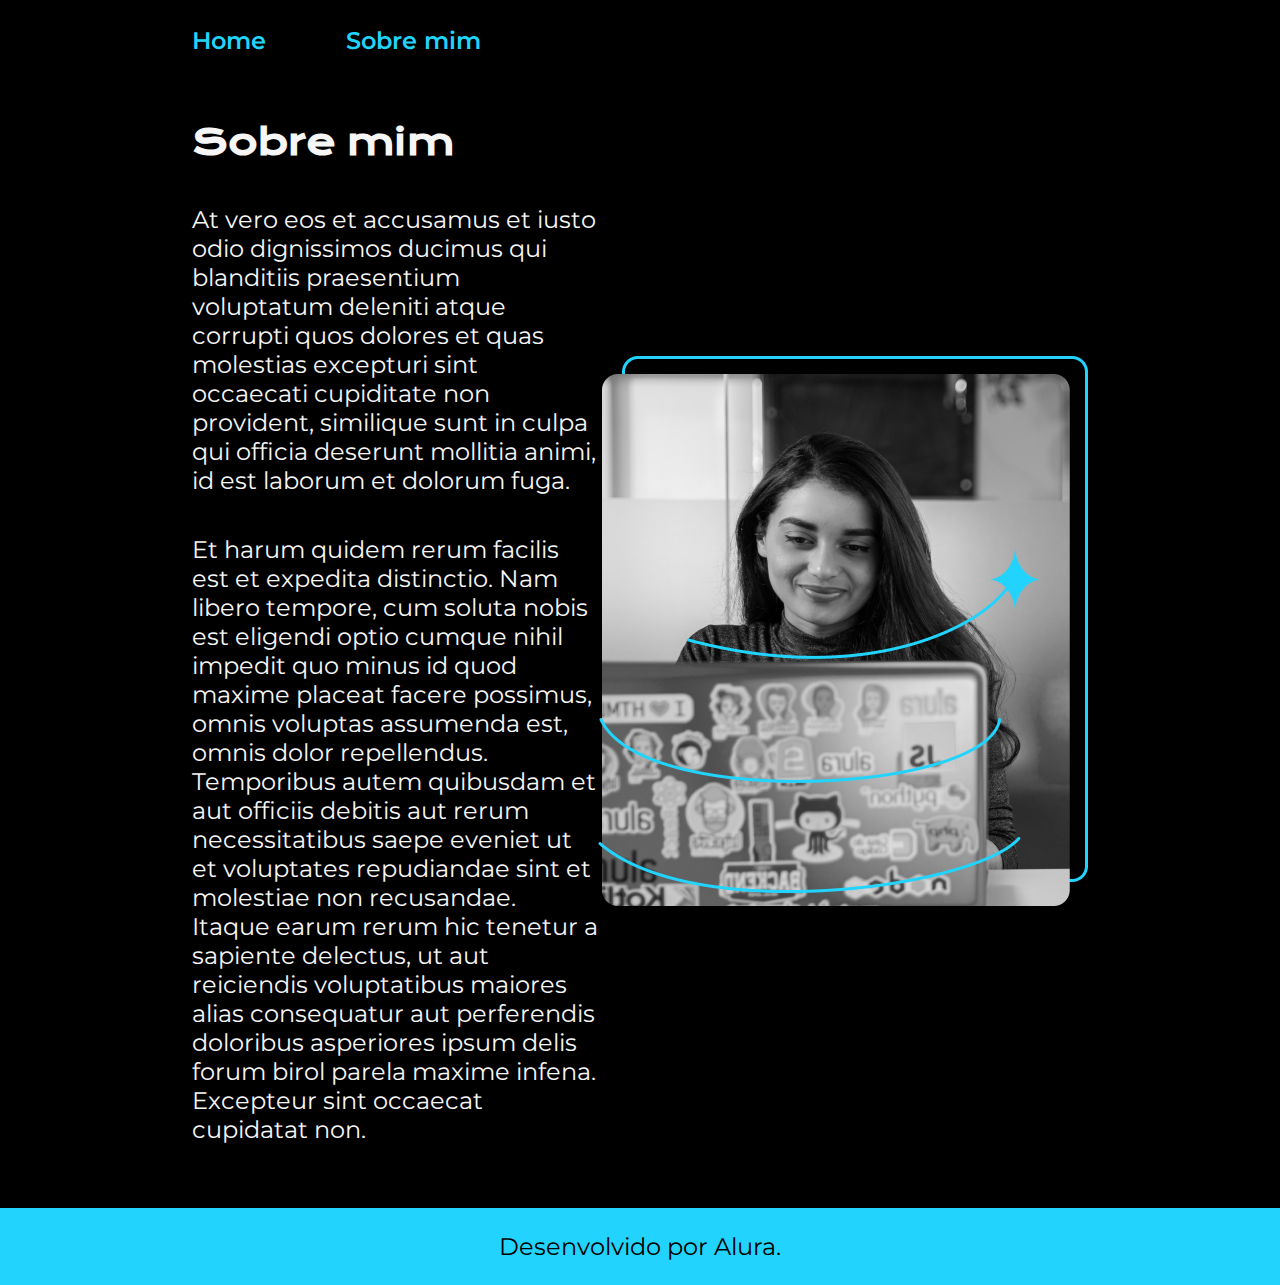
==== about.html @ 1d24434c "projeto finalizado, porem sem responsividade para mobile" ====
<!DOCTYPE html>
<html lang="pt-br">
  <head>
    <meta charset="UTF-8" />
    <meta name="viewport" content="width=device-width, initial-scale=1.0" />
    <title>Sobre mim</title>
    <link rel="stylesheet" href="./styles/styles.css" />
  </head>
  <body>
    <header class="cabecalho">
      <nav class="cabecalho__menu">
        <a class="cabecalho__menu__link" href="index.html">Home</a>
        <a class="cabecalho__menu__link" href="about.html">Sobre mim</a>
      </nav>
    </header>
    <main class="apresentacao">
      <section class="apresentacao__conteudo">
        <h1 class="apresentacao__conteudo__titulo">Sobre mim</h1>
        <p class="apresentacao__conteudo__texto">
          At vero eos et accusamus et iusto odio dignissimos ducimus qui
          blanditiis praesentium voluptatum deleniti atque corrupti quos dolores
          et quas molestias excepturi sint occaecati cupiditate non provident,
          similique sunt in culpa qui officia deserunt mollitia animi, id est
          laborum et dolorum fuga.
        </p>
        <p class="apresentacao__conteudo__texto">
          Et harum quidem rerum facilis est et expedita distinctio. Nam libero
          tempore, cum soluta nobis est eligendi optio cumque nihil impedit quo
          minus id quod maxime placeat facere possimus, omnis voluptas assumenda
          est, omnis dolor repellendus. Temporibus autem quibusdam et aut
          officiis debitis aut rerum necessitatibus saepe eveniet ut et
          voluptates repudiandae sint et molestiae non recusandae. Itaque earum
          rerum hic tenetur a sapiente delectus, ut aut reiciendis voluptatibus
          maiores alias consequatur aut perferendis doloribus asperiores ipsum
          delis forum birol parela maxime infena. Excepteur sint occaecat
          cupidatat non.
        </p>
      </section>
      <img src="./assets/imagem.png" alt="Foto da Joana Santos programando" />
    </main>
    <footer class="rodape">
      <p>Desenvolvido por Alura.</p>
    </footer>
  </body>
</html>
---- styles/styles.css ----
@import url("https://fonts.googleapis.com/css2?family=Krona+One&family=Montserrat:wght@400;600&display=swap");

:root {
  --cor-primaria: #000000;
  --cor-secundaria: #f6f6f6;
  --cor-terciaria: #22d4fd;
  --cor-hover: #272727;

  --fonte-primaria: "Krona One", sans-serif;
  --fonte-secundaria: "Montserrat", sans-serif;
}

* {
  margin: 0;
  padding: 0;
}

body {
  box-sizing: border-box;
  background-color: var(--cor-primaria);
  color: var(--cor-secundaria);
}

.cabecalho {
  padding: 2% 0 0 15%;
}

.cabecalho__menu {
  display: flex;
  gap: 80px;
}

.cabecalho__menu__link {
  font-family: var(--fonte-secundaria);
  font-size: 24px;
  font-weight: 600;
  color: var(--cor-terciaria);
  text-decoration: none;
}

.apresentacao {
  padding: 5% 15%;
  display: flex;
  align-items: center;
  justify-content: space-between;
}
.apresentacao__conteudo {
  width: 615px;
  display: flex;
  flex-direction: column;
  gap: 40px;
}

.apresentacao__conteudo__titulo {
  font-size: 36px;
  font-family: var(--fonte-primaria);
}

.titulo-destaque {
  color: var(--cor-terciaria);
}

.apresentacao__conteudo__texto {
  font-size: 24px;
  font-family: var(--fonte-secundaria);
}

.apresentacao__links {
  display: flex;
  flex-direction: column;
  justify-content: space-between;
  align-items: center;
  gap: 32px;
}
.apresentacao__links__subtitulo {
  font-family: var(--fonte-primaria);
  font-weight: 400;
  font-size: 24px;
}
.apresentacao__links__link {
  display: flex;
  justify-content: center;
  gap: 16px;
  border: 2px solid var(--cor-terciaria);
  width: 378px;
  text-align: center;
  border-radius: 8px;
  font-size: 24px;
  font-weight: 600;
  padding: 21.5px 0;
  text-decoration: none;
  color: var(--cor-secundaria);
  font-family: var(--fonte-secundaria);
}
.apresentacao__links__link:hover {
  background-color: var(--cor-hover);
}
.rodape {
  color: var(--cor-primaria);
  background-color: var(--cor-terciaria);
  padding: 24px;
  text-align: center;
  font-family: var(--fonte-secundaria);
  font-size: 24px;
  font-weight: 400;
}
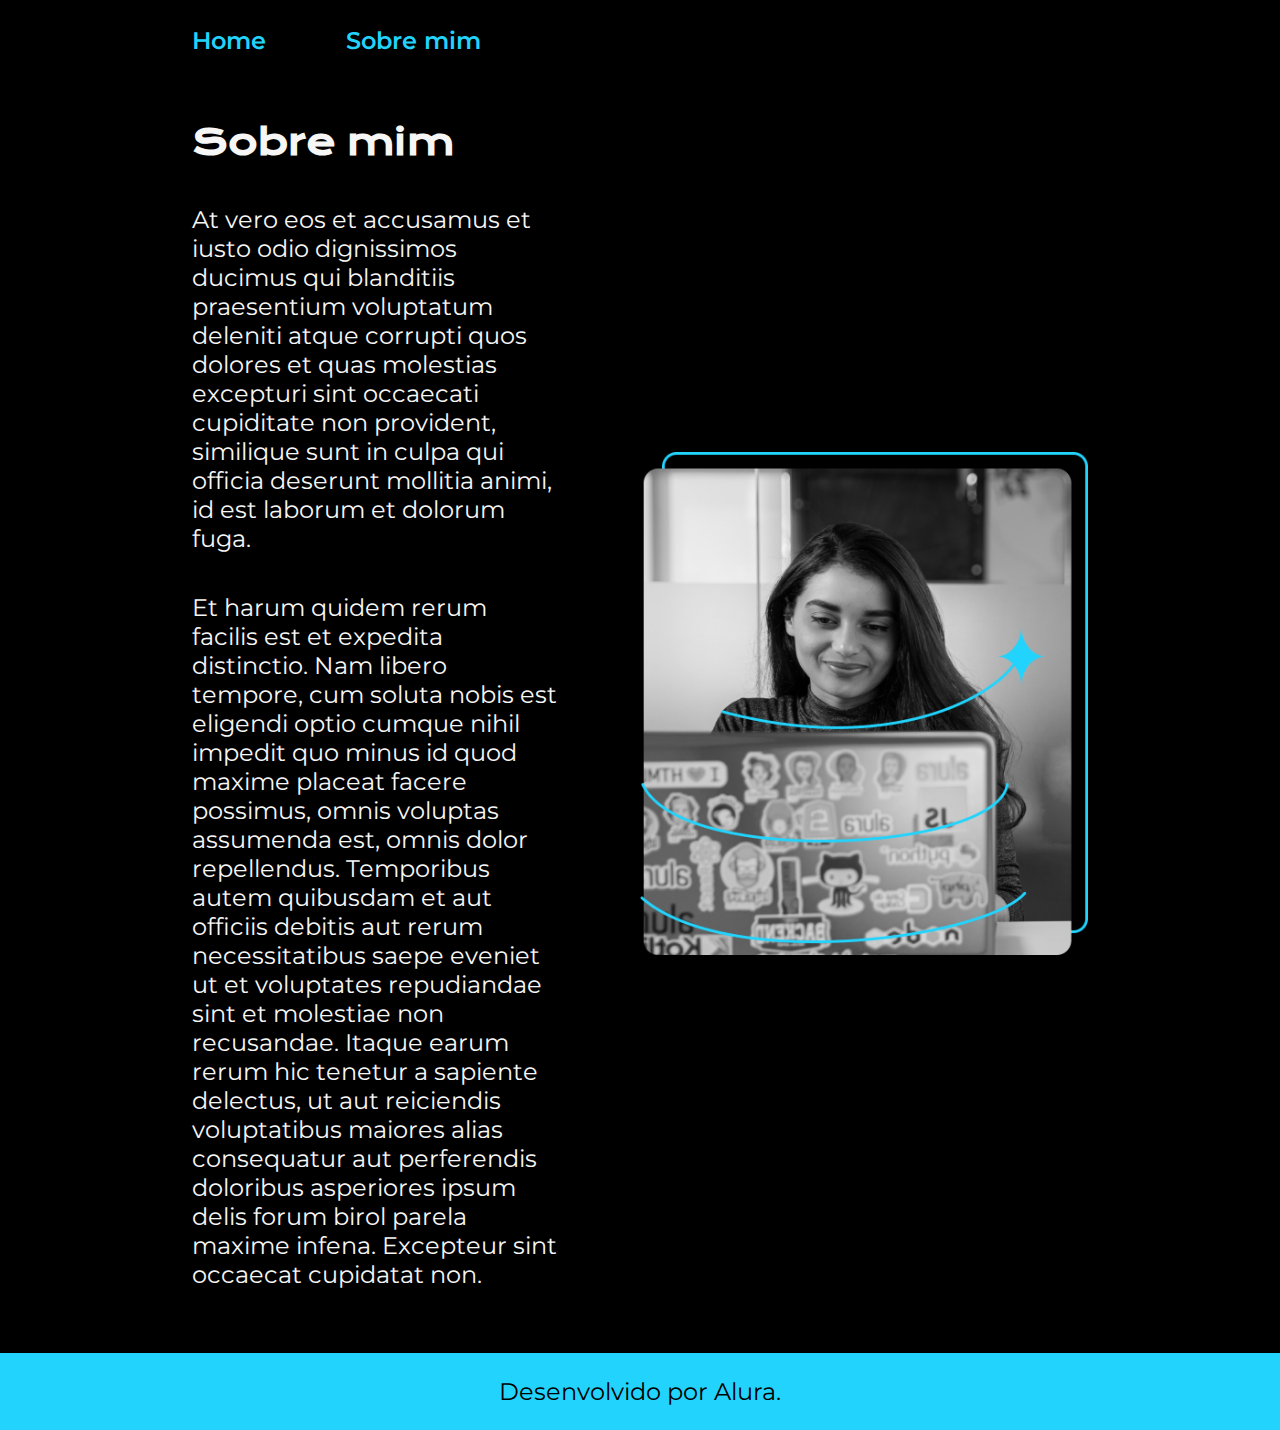
==== commit 9ddd75b6: "tornando site 100% responsivo, com utilização de REM e @media" ====
--- a/about.html
+++ b/about.html
@@ -36,7 +36,11 @@
           cupidatat non.
         </p>
       </section>
-      <img src="./assets/imagem.png" alt="Foto da Joana Santos programando" />
+      <img
+        class="apresentacao__imagem"
+        src="./assets/imagem.png"
+        alt="Foto da Joana Santos programando"
+      />
     </main>
     <footer class="rodape">
       <p>Desenvolvido por Alura.</p>
--- a/styles/styles.css
+++ b/styles/styles.css
@@ -32,7 +32,7 @@
 
 .cabecalho__menu__link {
   font-family: var(--fonte-secundaria);
-  font-size: 24px;
+  font-size: 1.5rem;
   font-weight: 600;
   color: var(--cor-terciaria);
   text-decoration: none;
@@ -43,16 +43,17 @@
   display: flex;
   align-items: center;
   justify-content: space-between;
+  gap: 82px;
 }
 .apresentacao__conteudo {
-  width: 615px;
+  width: 50%;
   display: flex;
   flex-direction: column;
   gap: 40px;
 }
 
 .apresentacao__conteudo__titulo {
-  font-size: 36px;
+  font-size: 2.25rem;
   font-family: var(--fonte-primaria);
 }
 
@@ -61,7 +62,7 @@
 }
 
 .apresentacao__conteudo__texto {
-  font-size: 24px;
+  font-size: 1.5rem;
   font-family: var(--fonte-secundaria);
 }
 
@@ -75,17 +76,17 @@
 .apresentacao__links__subtitulo {
   font-family: var(--fonte-primaria);
   font-weight: 400;
-  font-size: 24px;
+  font-size: 1.5rem;
 }
 .apresentacao__links__link {
   display: flex;
   justify-content: center;
   gap: 16px;
   border: 2px solid var(--cor-terciaria);
-  width: 378px;
+  width: 50%;
   text-align: center;
   border-radius: 8px;
-  font-size: 24px;
+  font-size: 1.5rem;
   font-weight: 600;
   padding: 21.5px 0;
   text-decoration: none;
@@ -95,12 +96,37 @@
 .apresentacao__links__link:hover {
   background-color: var(--cor-hover);
 }
+
+.apresentacao__imagem {
+  width: 50%;
+}
+
 .rodape {
   color: var(--cor-primaria);
   background-color: var(--cor-terciaria);
   padding: 24px;
   text-align: center;
   font-family: var(--fonte-secundaria);
-  font-size: 24px;
+  font-size: 1.5rem;
   font-weight: 400;
 }
+
+@media (max-width: 1206px) {
+  .cabecalho {
+    padding: 10%;
+  }
+
+  .cabecalho__menu {
+    justify-content: center;
+  }
+
+  .apresentacao {
+    flex-direction: column-reverse; /* column para ficar imagem e section um em cima do outro, e REVERSE para a imagem que estava ao final do html, ir para o início*/
+    padding: 5%;
+  }
+
+  .apresentacao__conteudo {
+    width: auto; /* dizendo que o width é auto, indicamos que é para ser usado TODO o width da classe pai, que seria o apresentacao. tambem poderia ser usado o width: 100%, que ocuparia 100% da classe pai*/
+    text-align: center;
+  }
+}
